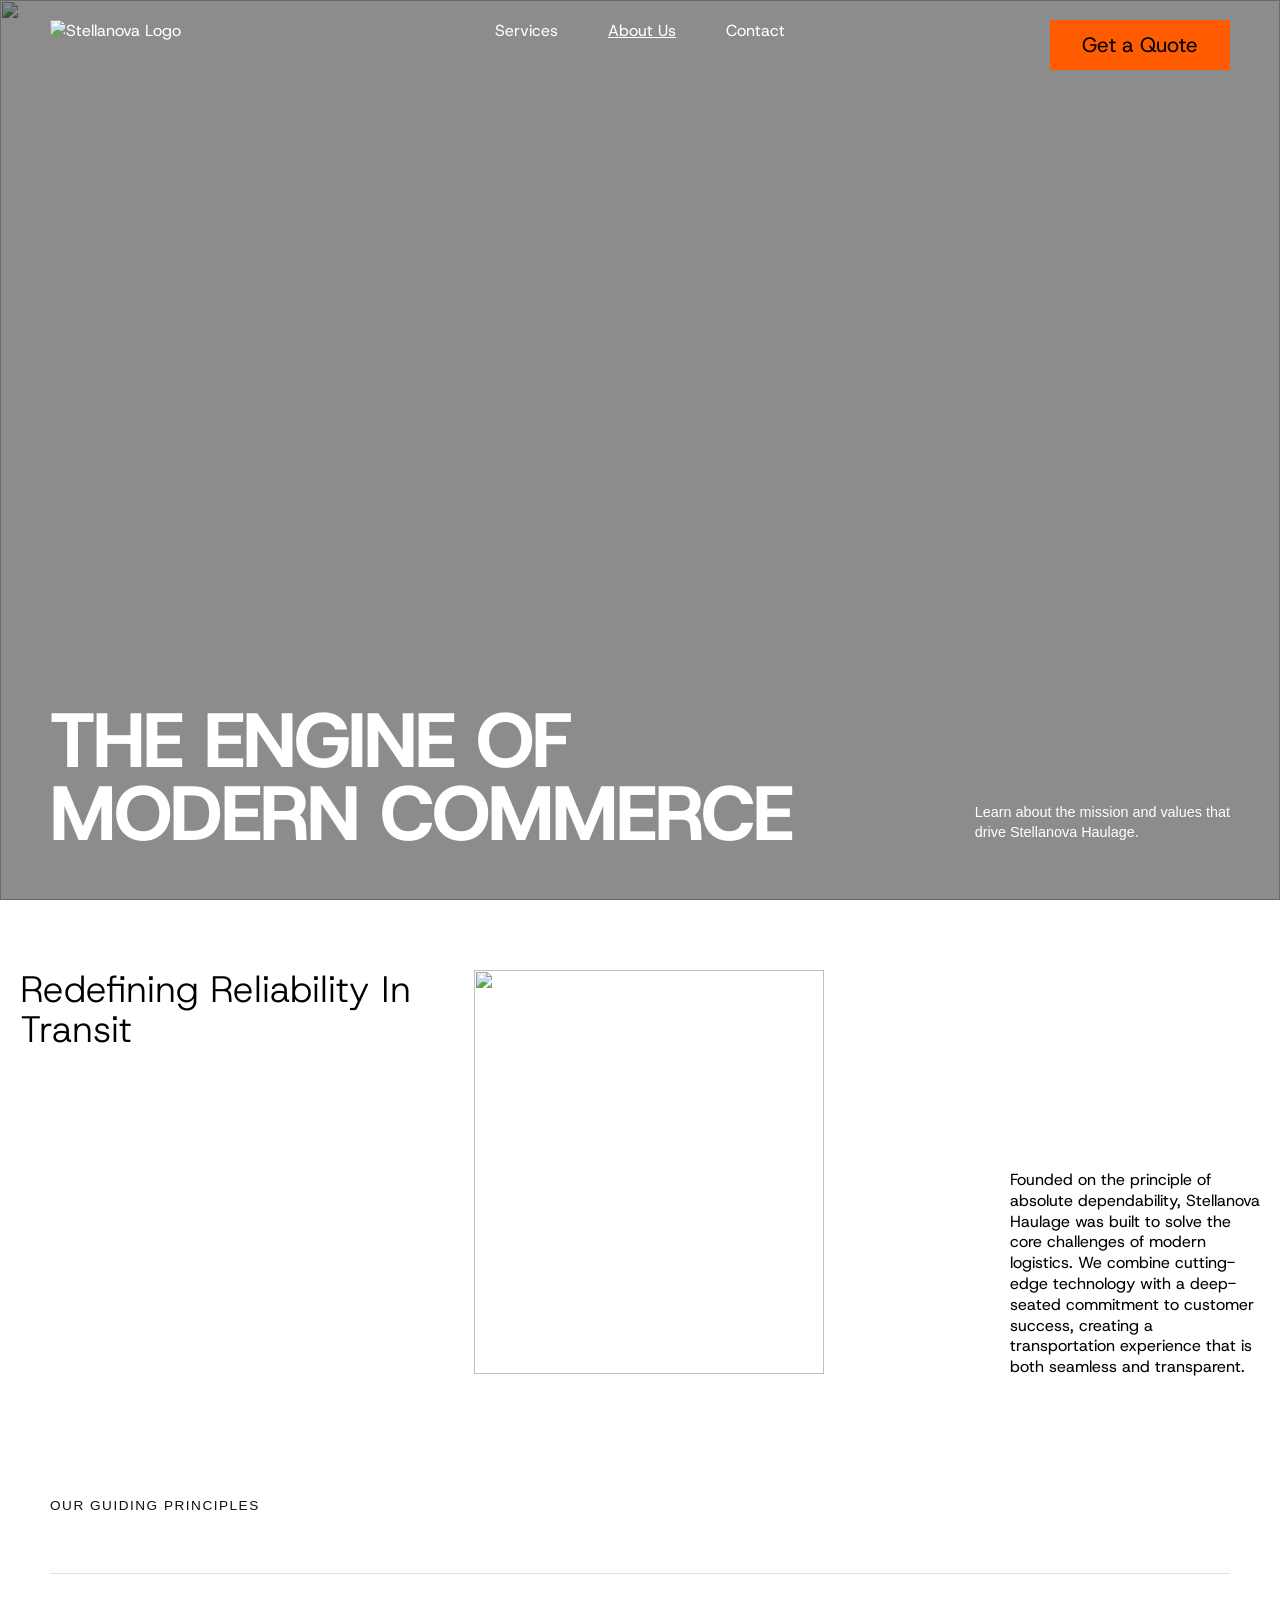
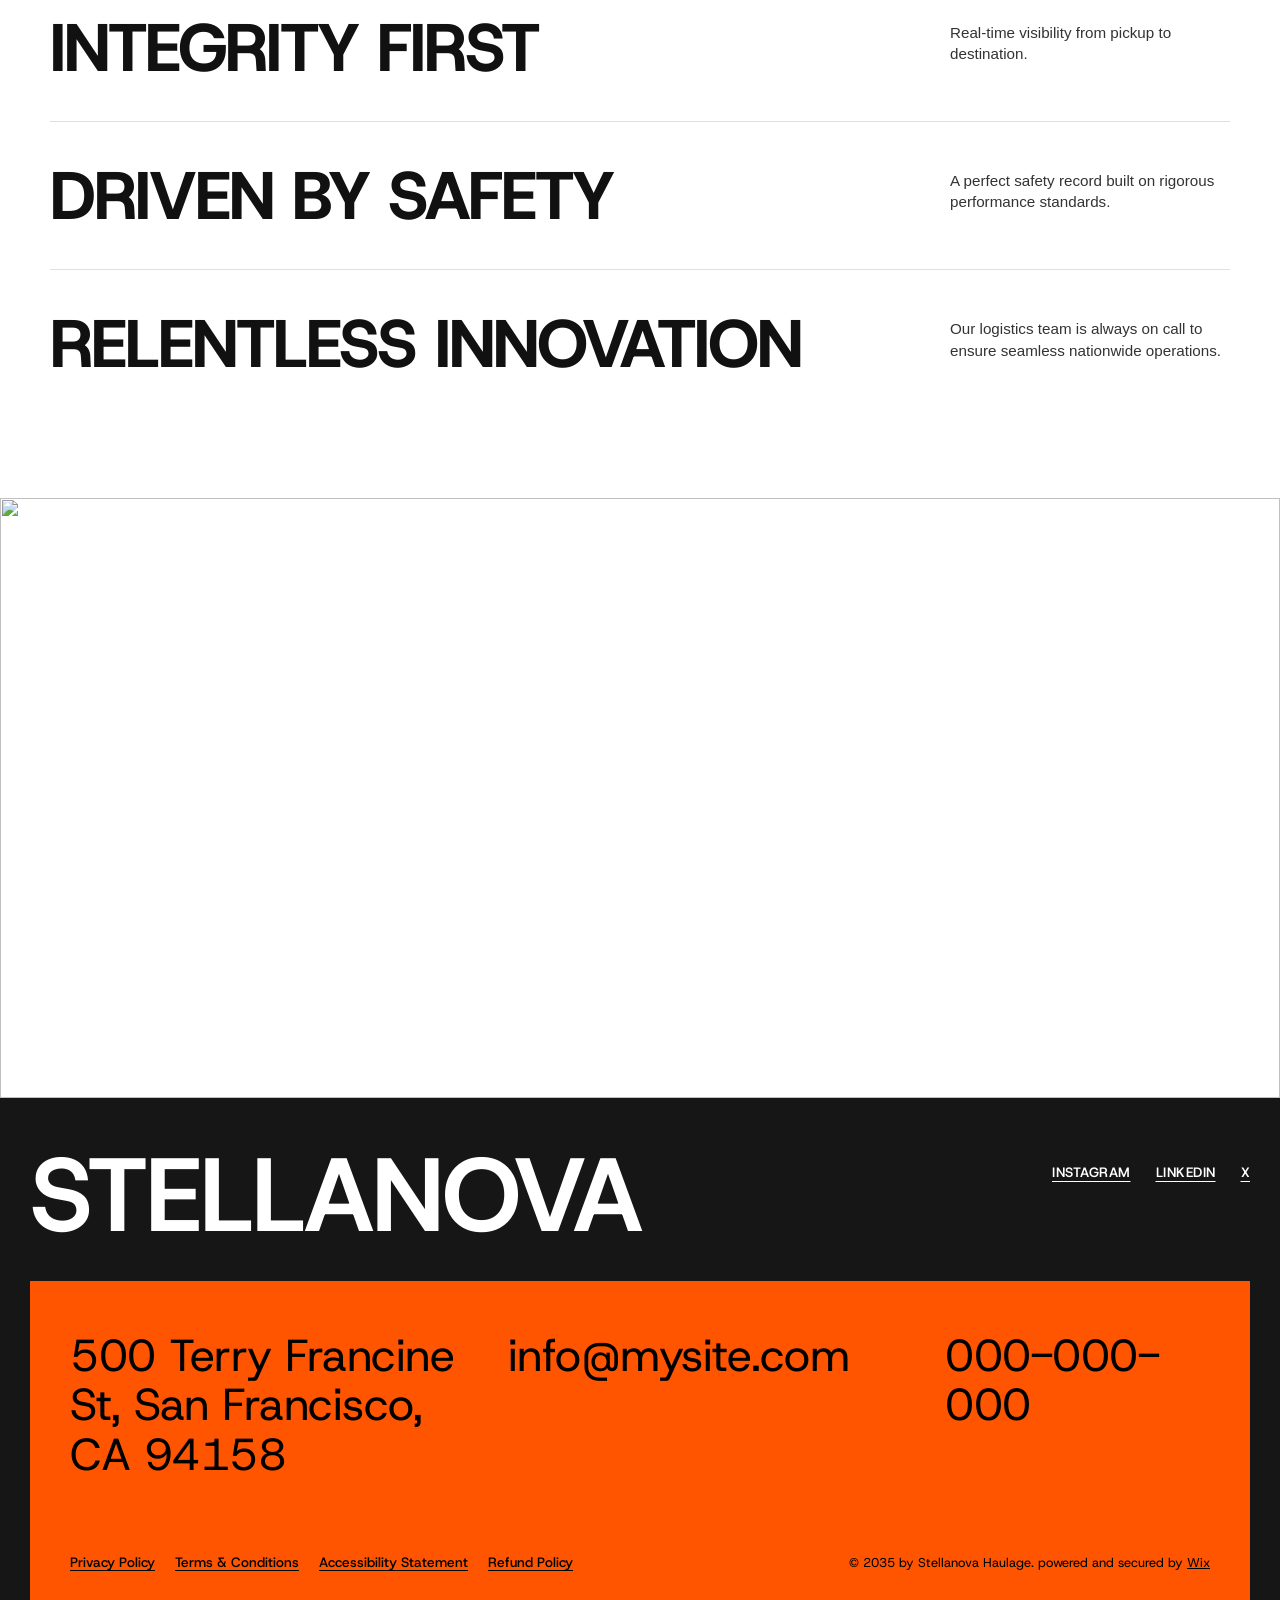
==== about.html @ f54bce3b "added about page + animations" ====
<!doctype html>
<html lang="en">
  <head>
    <meta charset="UTF-8" />
    <meta name="viewport" content="width=device-width, initial-scale=1.0" />
    <link rel="preconnect" href="https://fonts.googleapis.com" />
    <link rel="preconnect" href="https://fonts.gstatic.com" crossorigin />
    <link
      href="https://fonts.googleapis.com/css2?family=Host+Grotesk:ital,wght@0,300..800;1,300..800&display=swap"
      rel="stylesheet"
    />
    <link rel="stylesheet" href="https://unpkg.com/aos@next/dist/aos.css" />
    <link rel="stylesheet" href="./about.css" />
    <title>About Us</title>
  </head>
  <script src="https://unpkg.com/aos@next/dist/aos.js"></script>
  <body>
    <header>
      <nav class="navbar">
        <input type="checkbox" id="menuToggle" />
        <label for="menuToggle" class="burgerIcon">
          <span></span>
          <span></span>
          <span></span>
        </label>

        <div class="brandLogo">
          <a href="index.html">
            <img
              src="https://static.wixstatic.com/shapes/c837a6_fb7692d17adf4557b829da042bc0cc04.svg"
              alt="Stellanova Logo"
            />
          </a>
        </div>

        <div class="navLinks">
          <a href="./services.html">Services</a>
          <a href="./about.html" class="active">About Us</a>
          <a href="./contact.html">Contact</a>
        </div>

        <div class="btnQuote">
          <a href="./contact.html">Get a Quote</a>
        </div>
      </nav>

      <div class="heroContainer">
        <div class="heroMedia">
          <img
            src="https://static.wixstatic.com/media/c837a6_b619dd5c6f814b03b7d065b4ee745c09~mv2.jpg/v1/fill/w_1920,h_1080,q_90/c837a6_b619dd5c6f814b03b7d065b4ee745c09~mv2.jpg"
            alt=""
          />
          <div class="heroOverlay"></div>
        </div>

        <div class="heroContent" data-aos="fade-down">
          <h1 class="heroTitle">
            THE ENGINE OF<br />
            MODERN COMMERCE
          </h1>

          <p class="heroDescription">
            Learn about the mission and values that<br />
            drive Stellanova Haulage.
          </p>
        </div>
      </div>
    </header>

    <main>
      <div class="transit" data-aos="fade-up">
        <h1 class="redefiningTransit">Redefining Reliability In Transit</h1>
        <img
          src="https://static.wixstatic.com/media/c837a6_623999164dfb4f5a87569bad186be9c7~mv2.avif/v1/fill/w_383,h_335,al_c,q_80,usm_0.66_1.00_0.01,enc_avif,quality_auto/photo-1578857371787-189d8b9eda84.avif"
          alt=""
          class="transitMedia"
        />
        <p class="transitDescription">
          Founded on the principle of absolute dependability, Stellanova Haulage
          was built to solve the core challenges of modern logistics. We combine
          cutting-edge technology with a deep-seated commitment to customer
          success, creating a transportation experience that is both seamless
          and transparent.
        </p>
      </div>

      <section class="guidingPrinciples">
        <div class="principlesHeader">
          <span class="sectionTagline">OUR GUIDING PRINCIPLES</span>
        </div>

        <div class="principlesList">
          <div class="principleRow">
            <h2 class="principleTitle" data-aos="fade-right">INTEGRITY FIRST</h2>
            <p class="principleDescription" data-aos="fade-left">
              Real-time visibility from pickup to destination.
            </p>
          </div>

          <div class="principleRow">
            <h2 class="principleTitle" data-aos="fade-right">DRIVEN BY SAFETY</h2>
            <p class="principleDescription" data-aos="fade-left">
              A perfect safety record built on rigorous performance standards.
            </p>
          </div>

          <div class="principleRow">
            <h2 class="principleTitle" data-aos="fade-right">RELENTLESS INNOVATION</h2>
            <p class="principleDescription" data-aos="fade-left">
              Our logistics team is always on call to ensure seamless nationwide
              operations.
            </p>
          </div>
        </div>
      </section>

      <div class="footerImg">
        <img
          src="https://static.wixstatic.com/media/11062b_a3e4329fa9f74287bb1b8b6ad335a09d~mv2.jpg/v1/fill/w_578,h_488,fp_0.49_0.67,q_80,usm_0.66_1.00_0.01,enc_auto/White%20Truck%20Parking.jpg"
          alt=""
        />
      </div>
    </main>
    <footer class="siteFooter">
      <div class="footerWrapper">
        <div class="footerTop">
          <h1 class="brandHeading">STELLANOVA</h1>
          <div class="socialLinks">
            <a href="#">INSTAGRAM</a>
            <a href="#">LINKEDIN</a>
            <a href="#">X</a>
          </div>
        </div>

        <div class="footerCard">
          <div class="contactGrid">
            <p class="contactAddress">
              500 Terry Francine St, San Francisco, CA 94158
            </p>
            <p class="contactEmail">info@mysite.com</p>
            <p class="contactPhone">000-000-000</p>
          </div>

          <div class="footerBottom">
            <div class="policyLinks">
              <a href="#">Privacy Policy</a>
              <a href="#">Terms & Conditions</a>
              <a href="#">Accessibility Statement</a>
              <a href="#">Refund Policy</a>
            </div>
            <p class="copyright">
              © 2035 by Stellanova Haulage. powered and secured by
              <a href="#">Wix</a>
            </p>
          </div>
        </div>
      </div>
    </footer>

    <script>
      AOS.init({
        duration: 2000, // Makes all animations last 2 seconds
      });
    </script>
  </body>
</html>
---- about.css ----
* {
  margin: 0;
  padding: 0;
  box-sizing: border-box;
}

:root {
  --font-sans: sans-serif;
  --font-display: "Host Grotesk", sans-serif;
  --accent-orange: #ff5500;
  --dark-bg: #161616;
}

body {
  font-family: var(--font-display);
}

/* #region bm */

.navbar {
  display: flex;
  align-items: center;
  justify-content: center;
  gap: 50px;
  position: fixed;
  top: 0;
  left: 0;
  width: 100%;
  padding: 20px 50px;
  z-index: 100;
  animation: fadingIn 1s ease-out;
}

.brandLogo {
  position: absolute;
  left: 50px;
}

.brandLogo a {
  display: inline-block;
  text-decoration: none;
}

.brandLogo img {
  display: block;
  cursor: pointer;
}

.navLinks {
  display: flex;
  gap: 50px;
}

.navLinks > a:hover,
.navLinks > a.active,
.btnQuote:hover {
  text-decoration: underline;
}

.navbar a {
  text-decoration: none;
  color: #ffffff;
}

.btnQuote {
  background-color: #ff5b00;
  font-size: 1.3rem;
  width: 180px;
  height: 50px;
  position: absolute;
  right: 50px;
  top: 20px;
  z-index: 101;
  display: flex;
  justify-content: center;
  align-items: center;
  transition: transform 0.3s ease;
}

.btnQuote a {
  color: #000000;
  text-decoration: none;
}

.btnQuote:hover {
  transform: scale(1.05);
}

#menuToggle {
  display: none;
}

.burgerIcon {
  display: none;
  cursor: pointer;
  flex-direction: column;
  gap: 5px;
  z-index: 102;
}

.burgerIcon span {
  width: 25px;
  height: 3px;
  background-color: #ffffff;
  border-radius: 2px;
  transition:
    transform 0.3s ease,
    opacity 0.3s ease;
  transform-origin: center;
}

#menuToggle:checked ~ .burgerIcon span:nth-child(1) {
  transform: translateY(8px) rotate(45deg);
}

#menuToggle:checked ~ .burgerIcon span:nth-child(2) {
  opacity: 0;
}

#menuToggle:checked ~ .burgerIcon span:nth-child(3) {
  transform: translateY(-8px) rotate(-45deg);
}

/* #endregion */

/* #region hero */

.heroContainer {
  position: relative;
  width: 100%;
  height: 100vh;
  min-height: 600px;
  overflow: hidden;
  color: #ffffff;
}

.heroMedia {
  position: absolute;
  inset: 0;
  width: 100%;
  height: 100%;
  z-index: 1;
}

.heroMedia img {
  width: 100%;
  height: 100%;
  object-fit: cover;
}

.heroOverlay {
  position: absolute;
  inset: 0;
  background: rgba(0, 0, 0, 0.45);
}

.heroContent {
  position: absolute;
  bottom: 50px;
  left: 50px;
  right: 50px;
  display: flex;
  justify-content: space-between;
  align-items: flex-end;
  z-index: 10;
}

.heroTitle {
  font-family: var(--font-display, sans-serif);
  font-size: 4.8rem;
  font-weight: 800;
  line-height: 0.95;
  letter-spacing: -2px;
  text-transform: uppercase;
  margin: 0;
}

.heroDescription {
  font-family: var(--font-sans, sans-serif);
  font-size: 0.9rem;
  line-height: 1.4;
  color: #ffffff;
  max-width: 320px;
  margin: 0;
  padding-bottom: 8px;
}

/* #endregion */

/* #region main */

.transit {
  position: relative;
  display: flex;
  justify-content: space-between;
  align-items: flex-start;
  margin-top: 70px;
  min-height: 404px;
}

.redefiningTransit {
  max-width: 400px;
  margin-left: 20px;
  font-weight: 100;
  font-size: 2.3rem;
  line-height: 1.1;
}

.transitMedia {
  position: absolute;
  left: 37vw;
  width: 350px;
  height: 404px;
  object-fit: cover;
}

.transitDescription {
  line-height: 1.3;
  max-width: 250px;
  margin-right: 20px;
  margin-top: 200px;
}

/* Guiding Principles Section */
.guidingPrinciples {
  margin-top: 120px;
  padding: 0 50px 80px 50px;
}

.principlesHeader {
  display: flex;
  justify-content: space-between;
  align-items: center;
  margin-bottom: 60px;
}

.sectionTagline {
  font-family: var(--font-sans);
  font-size: 0.85rem;
  letter-spacing: 1.5px;
  text-transform: uppercase;
  color: #111111;
  font-weight: 500;
}

.btnQuoteInline {
  background-color: var(--accent-orange);
  color: #000000;
  text-decoration: none;
  font-family: var(--font-display);
  font-size: 1.1rem;
  font-weight: 500;
  padding: 12px 28px;
  display: inline-flex;
  align-items: center;
  justify-content: center;
  transition: transform 0.3s ease;
}

.btnQuoteInline:hover {
  transform: scale(1.05);
  text-decoration: underline;
}

.principlesList {
  display: flex;
  flex-direction: column;
}

.principleRow {
  display: flex;
  justify-content: space-between;
  align-items: flex-start;
  padding: 40px 0;
  border-top: 1px solid #e0e0e0;
  gap: 40px;
}

.principleTitle {
  font-family: var(--font-display);
  font-size: 4.2rem;
  font-weight: 800;
  text-transform: uppercase;
  letter-spacing: -2px;
  color: #111111;
  line-height: 1;
  margin: 0;
}

.principleDescription {
  font-family: var(--font-sans);
  font-size: 0.95rem;
  line-height: 1.4;
  color: #333333;
  max-width: 280px;
  margin: 0;
  padding-top: 8px;
}

/* Footer Image Container */
.footerImg {
  width: 100%;
  overflow: hidden;
}

.footerImg img {
  width: 100%;
  height: 600px;
  object-fit: cover;
  display: block;
}

/* Site Footer */
.siteFooter {
  background-color: var(--dark-bg);
  padding: 50px 30px 30px 30px;
}

.footerWrapper {
  display: flex;
  flex-direction: column;
  gap: 40px;
}

.footerTop {
  display: flex;
  justify-content: space-between;
  align-items: flex-start;
}

.brandHeading {
  color: #ffffff;
  font-size: 6.5rem;
  font-weight: 700;
  letter-spacing: -2px;
  line-height: 0.9;
  text-transform: uppercase;
}

.socialLinks {
  display: flex;
  gap: 25px;
  padding-top: 15px;
}

.socialLinks a {
  color: #ffffff;
  text-decoration: underline;
  text-underline-offset: 4px;
  font-size: 0.85rem;
  font-weight: 600;
  letter-spacing: 0.5px;
}

.footerCard {
  background-color: var(--accent-orange);
  padding: 50px 40px 30px 40px;
  display: flex;
  flex-direction: column;
  justify-content: space-between;
  min-height: 320px;
}

.contactGrid {
  display: grid;
  grid-template-columns: 1.5fr 1.5fr 1fr;
  gap: 40px;
  align-items: flex-start;
}

.contactAddress,
.contactEmail,
.contactPhone {
  color: #000000;
  font-size: 2.8rem;
  line-height: 1.1;
  font-weight: 400;
  letter-spacing: -0.5px;
}

.contactAddress {
  max-width: 420px;
}

.footerBottom {
  display: flex;
  justify-content: space-between;
  align-items: flex-end;
  margin-top: 60px;
}

.policyLinks {
  display: flex;
  gap: 20px;
}

.policyLinks a {
  color: #000000;
  text-decoration: underline;
  text-underline-offset: 3px;
  font-size: 0.85rem;
  font-weight: 500;
}

.copyright {
  color: #000000;
  font-size: 0.8rem;
}

.copyright a {
  color: #000000;
  text-decoration: underline;
}

/* #endregion */

/* #region responsives */

@media (max-width: 820px) {
  .navbar {
    justify-content: space-between;
    padding: 20px;
  }

  .burgerIcon {
    display: flex;
    z-index: 110;
    margin-left: auto;
  }

  #menuToggle:checked ~ .burgerIcon span {
    background-color: #333333;
  }

  .navLinks {
    display: none;
    position: fixed;
    inset: 0;
    height: 100vh;
    background-color: #ffffff;
    z-index: 105;
    flex-direction: column;
    justify-content: center;
    align-items: center;
    gap: 20px;
    text-align: center;
  }

  .navbar .navLinks a {
    color: #333333;
    font-size: 1.5rem;
    padding: 10px 0;
  }

  #menuToggle:checked ~ .navLinks {
    display: flex;
    opacity: 0;
    animation: modalFadeIn 0.4s ease-out forwards;
  }

  .btnQuote {
    display: none !important;
  }

  .heroContent {
    left: 20px;
    right: 20px;
    bottom: 40px;
    flex-direction: column;
    align-items: flex-start;
    gap: 20px;
  }

  .heroTitle {
    font-size: 2.8rem;
    letter-spacing: -1px;
  }

  .heroDescription {
    font-size: 0.85rem;
  }

  .transit {
    display: flex;
    flex-direction: column;
    align-items: stretch;
    margin-top: 40px;
    padding: 0 20px;
    gap: 20px;
    min-height: auto;
  }

  .redefiningTransit {
    max-width: 100%;
    margin-left: 0;
    font-size: 2.2rem;
  }

  .transitMedia {
    position: static;
    width: 100%;
    height: auto;
    left: auto;
  }

  .transitDescription {
    max-width: 100%;
    margin-right: 0;
    margin-top: 0;
    font-size: 0.95rem;
    line-height: 1.4;
  }

  .guidingPrinciples {
    margin-top: 60px;
    padding: 0 20px 40px 20px;
  }

  .principlesHeader {
    margin-bottom: 30px;
  }

  .principleRow {
    flex-direction: column;
    gap: 15px;
    padding: 25px 0;
  }

  .principleTitle {
    font-size: 2.2rem;
    letter-spacing: -1px;
  }

  .principleDescription {
    max-width: 100%;
    padding-top: 0;
  }

  .footerImg img {
    height: 320px;
  }

  .siteFooter {
    padding: 30px 15px;
  }

  .footerTop {
    flex-direction: column;
    gap: 15px;
  }

  .brandHeading {
    font-size: 3.2rem;
  }

  .footerCard {
    padding: 30px 20px;
  }

  .contactGrid {
    grid-template-columns: 1fr;
    gap: 25px;
  }

  .contactAddress,
  .contactEmail,
  .contactPhone {
    font-size: 1.8rem;
  }

  .footerBottom {
    flex-direction: column;
    align-items: flex-start;
    gap: 20px;
    margin-top: 40px;
  }

  .policyLinks {
    flex-direction: column;
    gap: 10px;
  }
}

/* #endregion */

/* #region ANIMATIONS */

@keyframes modalFadeIn {
  from {
    opacity: 0;
  }
  to {
    opacity: 1;
  }
}

@keyframes fadingIn {
  from {
    opacity: 0;
  }
  to {
    opacity: 1;
  }
}

/* #endregion */
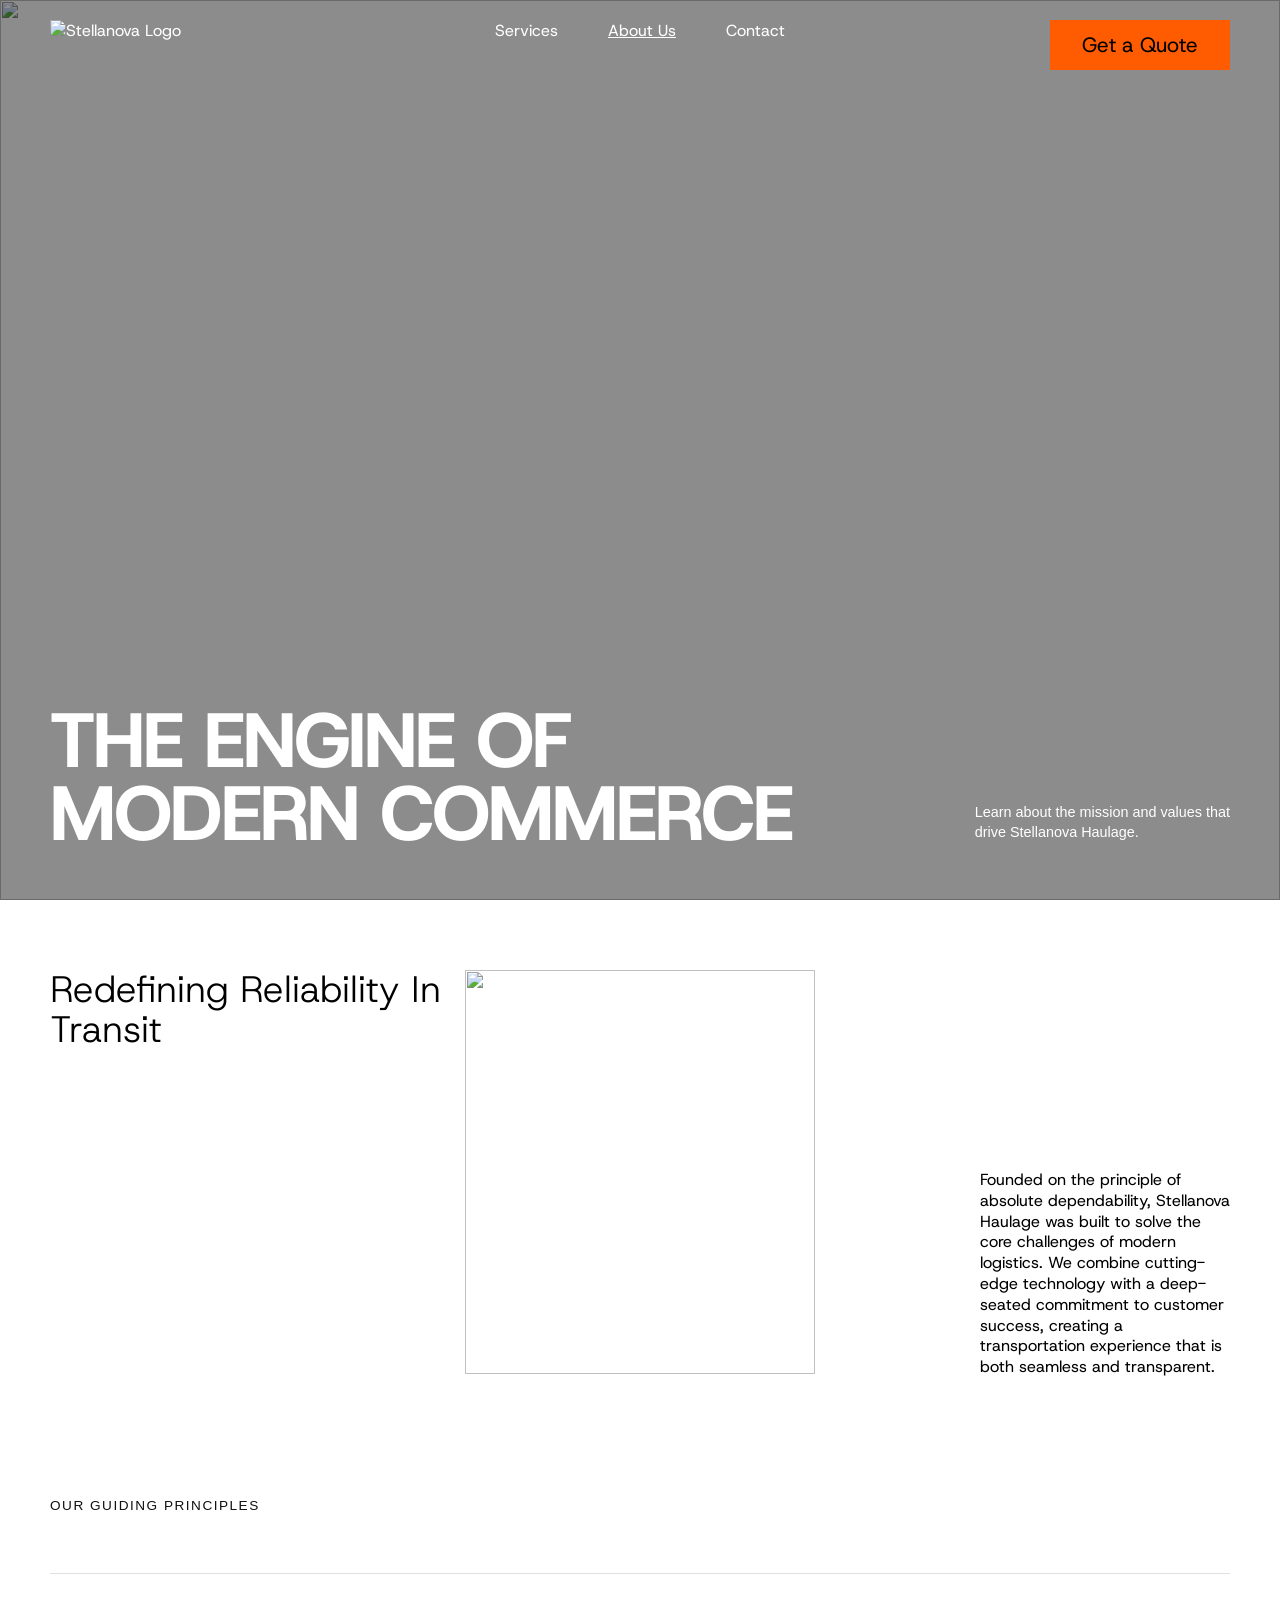
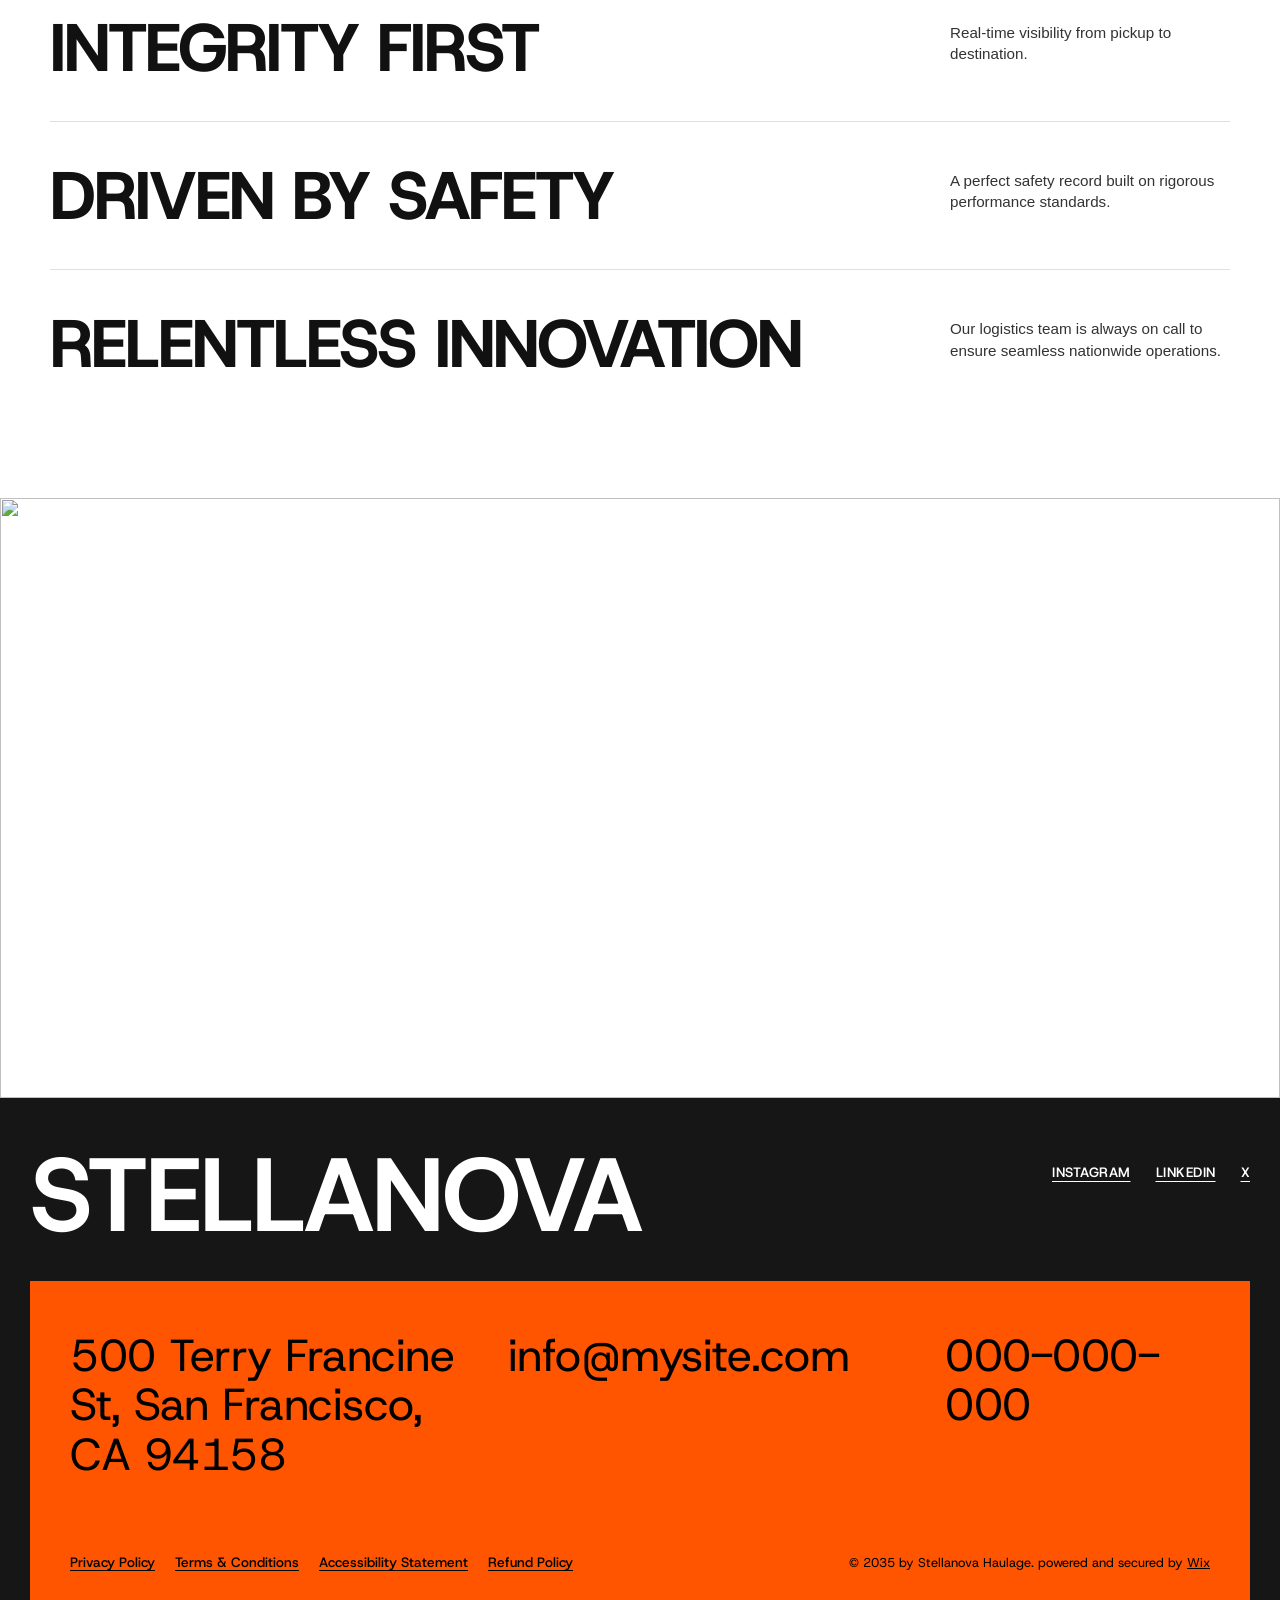
==== commit d8e95a91: "fixed services responsive, added contact page." ====
--- a/about.html
+++ b/about.html
@@ -1,4 +1,4 @@
-<!doctype html>
+<!DOCTYPE html>
 <html lang="en">
   <head>
     <meta charset="UTF-8" />
@@ -13,7 +13,6 @@
     <link rel="stylesheet" href="./about.css" />
     <title>About Us</title>
   </head>
-  <script src="https://unpkg.com/aos@next/dist/aos.js"></script>
   <body>
     <header>
       <nav class="navbar">
@@ -91,21 +90,27 @@
 
         <div class="principlesList">
           <div class="principleRow">
-            <h2 class="principleTitle" data-aos="fade-right">INTEGRITY FIRST</h2>
+            <h2 class="principleTitle" data-aos="fade-right">
+              INTEGRITY FIRST
+            </h2>
             <p class="principleDescription" data-aos="fade-left">
               Real-time visibility from pickup to destination.
             </p>
           </div>
 
           <div class="principleRow">
-            <h2 class="principleTitle" data-aos="fade-right">DRIVEN BY SAFETY</h2>
+            <h2 class="principleTitle" data-aos="fade-right">
+              DRIVEN BY SAFETY
+            </h2>
             <p class="principleDescription" data-aos="fade-left">
               A perfect safety record built on rigorous performance standards.
             </p>
           </div>
 
           <div class="principleRow">
-            <h2 class="principleTitle" data-aos="fade-right">RELENTLESS INNOVATION</h2>
+            <h2 class="principleTitle" data-aos="fade-right">
+              RELENTLESS INNOVATION
+            </h2>
             <p class="principleDescription" data-aos="fade-left">
               Our logistics team is always on call to ensure seamless nationwide
               operations.
@@ -121,6 +126,7 @@
         />
       </div>
     </main>
+
     <footer class="siteFooter">
       <div class="footerWrapper">
         <div class="footerTop">
@@ -157,9 +163,10 @@
       </div>
     </footer>
 
+    <script src="https://unpkg.com/aos@next/dist/aos.js"></script>
     <script>
       AOS.init({
-        duration: 2000, // Makes all animations last 2 seconds
+        duration: 2000,
       });
     </script>
   </body>
--- a/about.css
+++ b/about.css
@@ -1,7 +1,14 @@
+/* #region reset */
 * {
   margin: 0;
   padding: 0;
   box-sizing: border-box;
+}
+
+html, body {
+  width: 100%;
+  max-width: 100%;
+  overflow-x: hidden;
 }
 
 :root {
@@ -14,9 +21,9 @@
 body {
   font-family: var(--font-display);
 }
-
-/* #region bm */
-
+/* #endregion */
+
+/* #region navbar */
 .navbar {
   display: flex;
   align-items: center;
@@ -120,11 +127,9 @@
 #menuToggle:checked ~ .burgerIcon span:nth-child(3) {
   transform: translateY(-8px) rotate(-45deg);
 }
-
 /* #endregion */
 
 /* #region hero */
-
 .heroContainer {
   position: relative;
   width: 100%;
@@ -184,11 +189,9 @@
   margin: 0;
   padding-bottom: 8px;
 }
-
 /* #endregion */
 
 /* #region main */
-
 .transit {
   position: relative;
   display: flex;
@@ -196,11 +199,12 @@
   align-items: flex-start;
   margin-top: 70px;
   min-height: 404px;
+  width: 100%;
+  padding: 0 50px;
 }
 
 .redefiningTransit {
   max-width: 400px;
-  margin-left: 20px;
   font-weight: 100;
   font-size: 2.3rem;
   line-height: 1.1;
@@ -208,8 +212,10 @@
 
 .transitMedia {
   position: absolute;
-  left: 37vw;
+  left: 50%;
+  transform: translateX(-50%);
   width: 350px;
+  max-width: 90vw;
   height: 404px;
   object-fit: cover;
 }
@@ -217,14 +223,13 @@
 .transitDescription {
   line-height: 1.3;
   max-width: 250px;
-  margin-right: 20px;
   margin-top: 200px;
 }
 
-/* Guiding Principles Section */
 .guidingPrinciples {
   margin-top: 120px;
   padding: 0 50px 80px 50px;
+  width: 100%;
 }
 
 .principlesHeader {
@@ -297,7 +302,6 @@
   padding-top: 8px;
 }
 
-/* Footer Image Container */
 .footerImg {
   width: 100%;
   overflow: hidden;
@@ -310,10 +314,10 @@
   display: block;
 }
 
-/* Site Footer */
 .siteFooter {
   background-color: var(--dark-bg);
   padding: 50px 30px 30px 30px;
+  width: 100%;
 }
 
 .footerWrapper {
@@ -411,21 +415,34 @@
   color: #000000;
   text-decoration: underline;
 }
-
 /* #endregion */
 
 /* #region responsives */
-
 @media (max-width: 820px) {
   .navbar {
+    display: flex;
     justify-content: space-between;
+    align-items: center;
     padding: 20px;
+    width: 100%;
+  }
+
+  .brandLogo {
+    position: absolute;
+    left: 20px;
+    top: 50%;
+    transform: translateY(-50%);
+    z-index: 110;
   }
 
   .burgerIcon {
     display: flex;
+    position: absolute;
+    right: 20px;
+    top: 50%;
+    transform: translateY(-50%);
     z-index: 110;
-    margin-left: auto;
+    margin-left: 0;
   }
 
   #menuToggle:checked ~ .burgerIcon span {
@@ -436,6 +453,7 @@
     display: none;
     position: fixed;
     inset: 0;
+    width: 100%;
     height: 100vh;
     background-color: #ffffff;
     z-index: 105;
@@ -498,7 +516,9 @@
 
   .transitMedia {
     position: static;
+    transform: none;
     width: 100%;
+    max-width: 100%;
     height: auto;
     left: auto;
   }
@@ -580,11 +600,9 @@
     gap: 10px;
   }
 }
-
 /* #endregion */
 
-/* #region ANIMATIONS */
-
+/* #region animations */
 @keyframes modalFadeIn {
   from {
     opacity: 0;
@@ -602,5 +620,4 @@
     opacity: 1;
   }
 }
-
-/* #endregion */
+/* #endregion */
